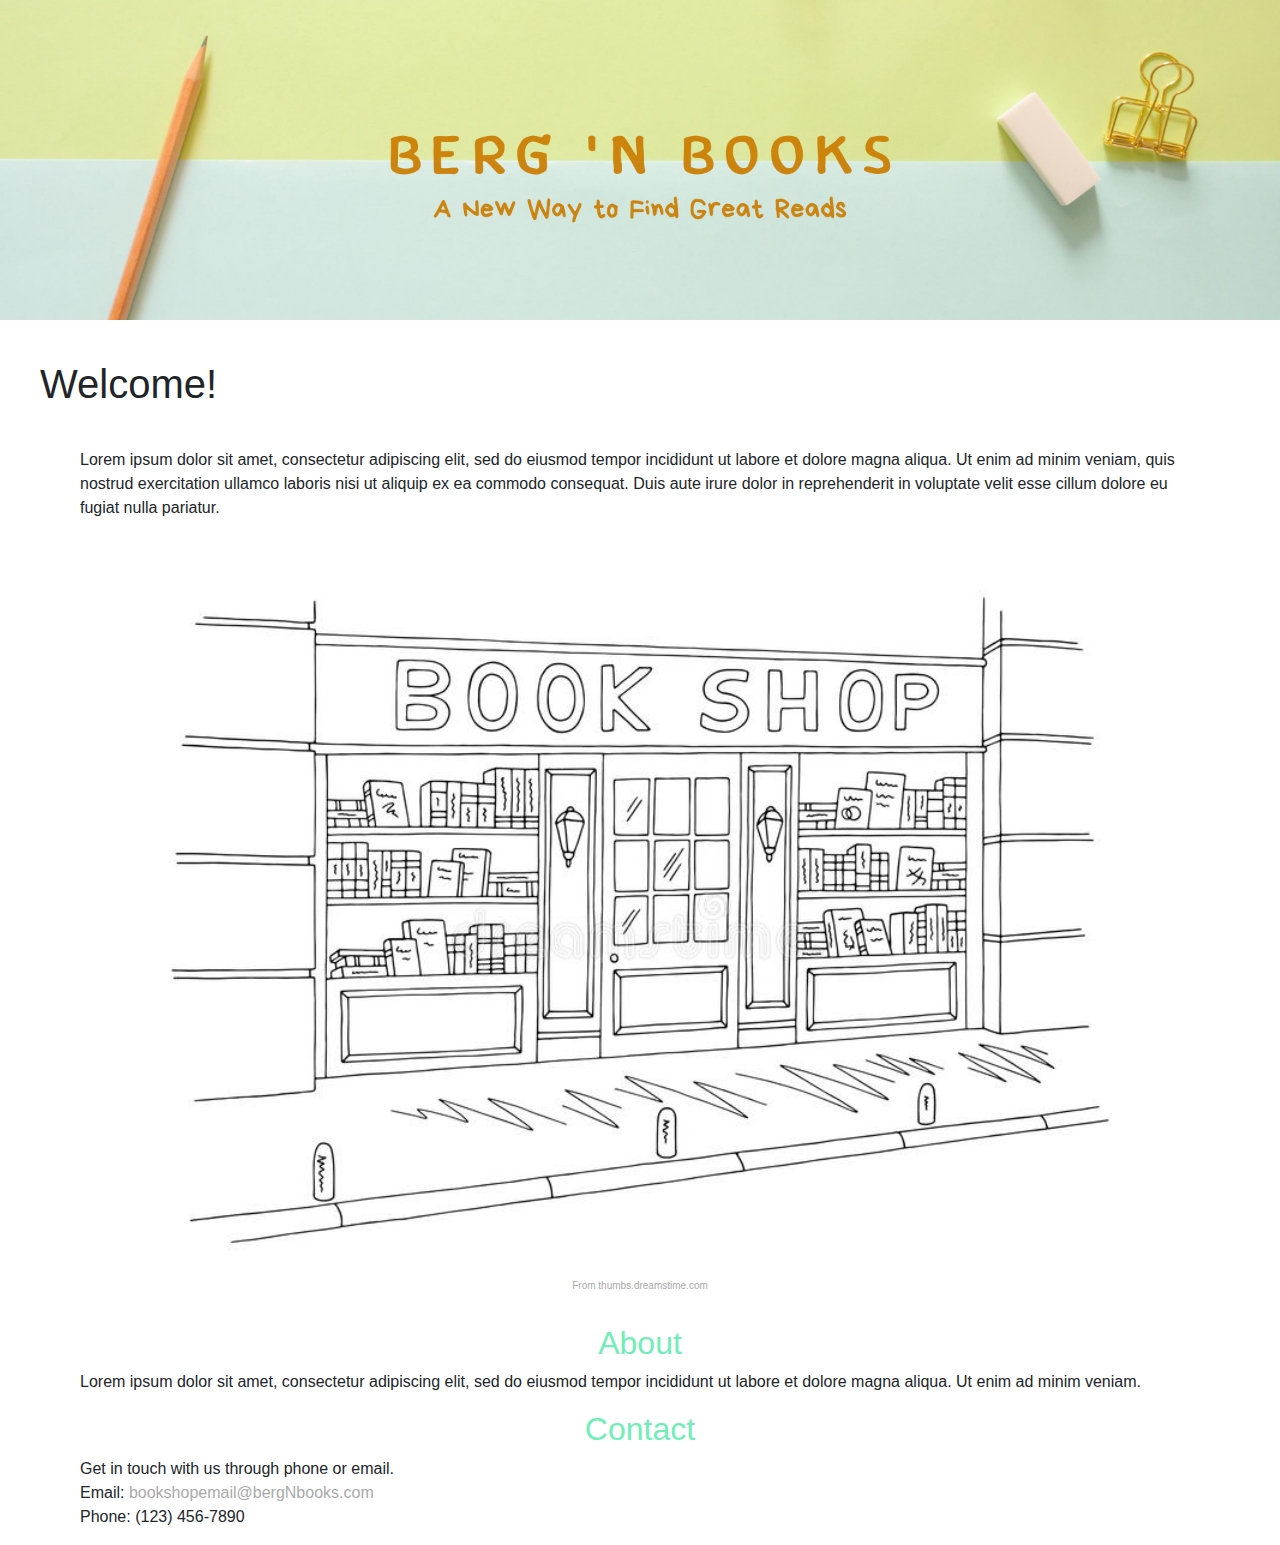
==== public/index.html @ 3354e103 "Create pages & Files" ====
<!doctype html>
<html lang="en">
  <head>
    <!-- Required meta tags -->
    <meta charset="utf-8">
    <meta name="viewport" content="width=device-width, initial-scale=1, shrink-to-fit=no">

    <!-- CSS -->
    <link rel="stylesheet" href="https://stackpath.bootstrapcdn.com/bootstrap/4.5.2/css/bootstrap.min.css" integrity="sha384-JcKb8q3iqJ61gNV9KGb8thSsNjpSL0n8PARn9HuZOnIxN0hoP+VmmDGMN5t9UJ0Z" crossorigin="anonymous">

    <link rel="stylesheet" href="css\sheet1.css">

    <title>Home Index</title>
  </head>
  <body>
    <img class=banner src="img\headerimg.png" alt="Berg 'N Books Header Image" width="100%">

<h1> Welcome!</h1>
<p> Lorem ipsum dolor sit amet, consectetur adipiscing elit, sed do eiusmod tempor incididunt ut labore et dolore magna aliqua. Ut enim ad minim veniam, quis nostrud exercitation ullamco laboris nisi ut aliquip ex ea commodo consequat. Duis aute irure dolor in reprehenderit in voluptate velit esse cillum dolore eu fugiat nulla pariatur.
</p>
<br>
  <div id=bookshop>
    <img src="img\bookshop.png" alt="picture of book shop sketch"  width="75%"<a href="https://thumbs.dreamstime.com/b/book-shop-store-exterior-graphic-black-white-sketch-illustration-book-shop-store-exterior-graphic-black-white-sketch-illustration-118760020.jpg"></a>
    <br>
    <h6> From <a href="https://thumbs.dreamstime.com/b/book-shop-store-exterior-graphic-black-white-sketch-illustration-book-shop-store-exterior-graphic-black-white-sketch-illustration-118760020.jpg"> thumbs.dreamstime.com </a>
  </div>

<br>
<h2> About</h2>
<p> Lorem ipsum dolor sit amet, consectetur adipiscing elit, sed do eiusmod tempor incididunt ut labore et dolore magna aliqua. Ut enim ad minim veniam.
</p>
<!-- NOTE: contact section -->
<h2> Contact</h2>
<p> Get in touch with us through phone or email. <br>
  Email: <a href="bookshopemail@bergNbooks.com?subject = Note to the Book Store = Message"> bookshopemail@bergNbooks.com </a>
  <br>
Phone: (123) 456-7890






    <!-- Optional JavaScript -->
    <!-- jQuery first, then Popper.js, then Bootstrap JS -->
    <script src="https://code.jquery.com/jquery-3.5.1.slim.min.js" integrity="sha384-DfXdz2htPH0lsSSs5nCTpuj/zy4C+OGpamoFVy38MVBnE+IbbVYUew+OrCXaRkfj" crossorigin="anonymous"></script>
    <script src="https://cdn.jsdelivr.net/npm/popper.js@1.16.1/dist/umd/popper.min.js" integrity="sha384-9/reFTGAW83EW2RDu2S0VKaIzap3H66lZH81PoYlFhbGU+6BZp6G7niu735Sk7lN" crossorigin="anonymous"></script>
    <script src="https://stackpath.bootstrapcdn.com/bootstrap/4.5.2/js/bootstrap.min.js" integrity="sha384-B4gt1jrGC7Jh4AgTPSdUtOBvfO8shuf57BaghqFfPlYxofvL8/KUEfYiJOMMV+rV" crossorigin="anonymous"></script>
  </body>
</html>
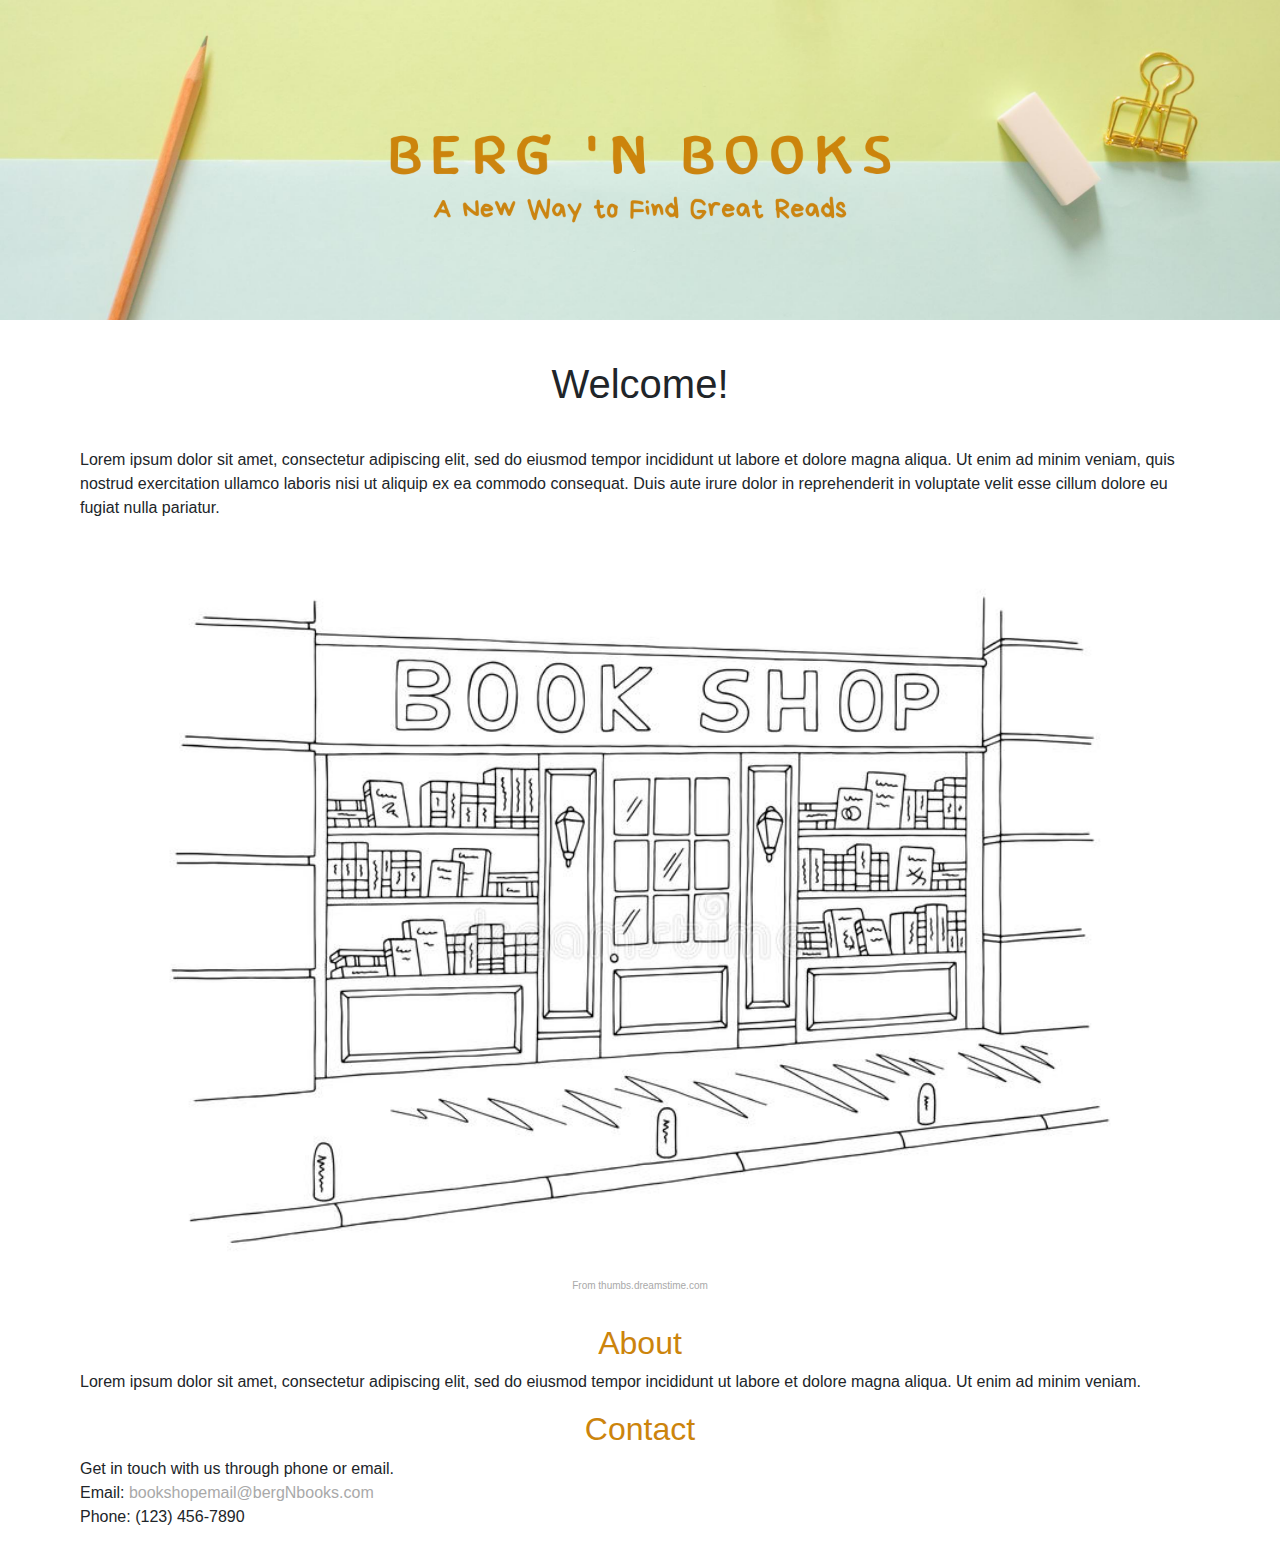
==== commit 92b7169e: "Table Page" ====
--- a/public/index.html
+++ b/public/index.html
@@ -13,7 +13,7 @@
     <title>Home Index</title>
   </head>
   <body>
-    <img class=banner src="img\headerimg.png" alt="Berg 'N Books Header Image" width="100%">
+    <img class=topbanner src="img\headerimg.png" alt="Berg 'N Books Header Image">
 
 <h1> Welcome!</h1>
 <p> Lorem ipsum dolor sit amet, consectetur adipiscing elit, sed do eiusmod tempor incididunt ut labore et dolore magna aliqua. Ut enim ad minim veniam, quis nostrud exercitation ullamco laboris nisi ut aliquip ex ea commodo consequat. Duis aute irure dolor in reprehenderit in voluptate velit esse cillum dolore eu fugiat nulla pariatur.
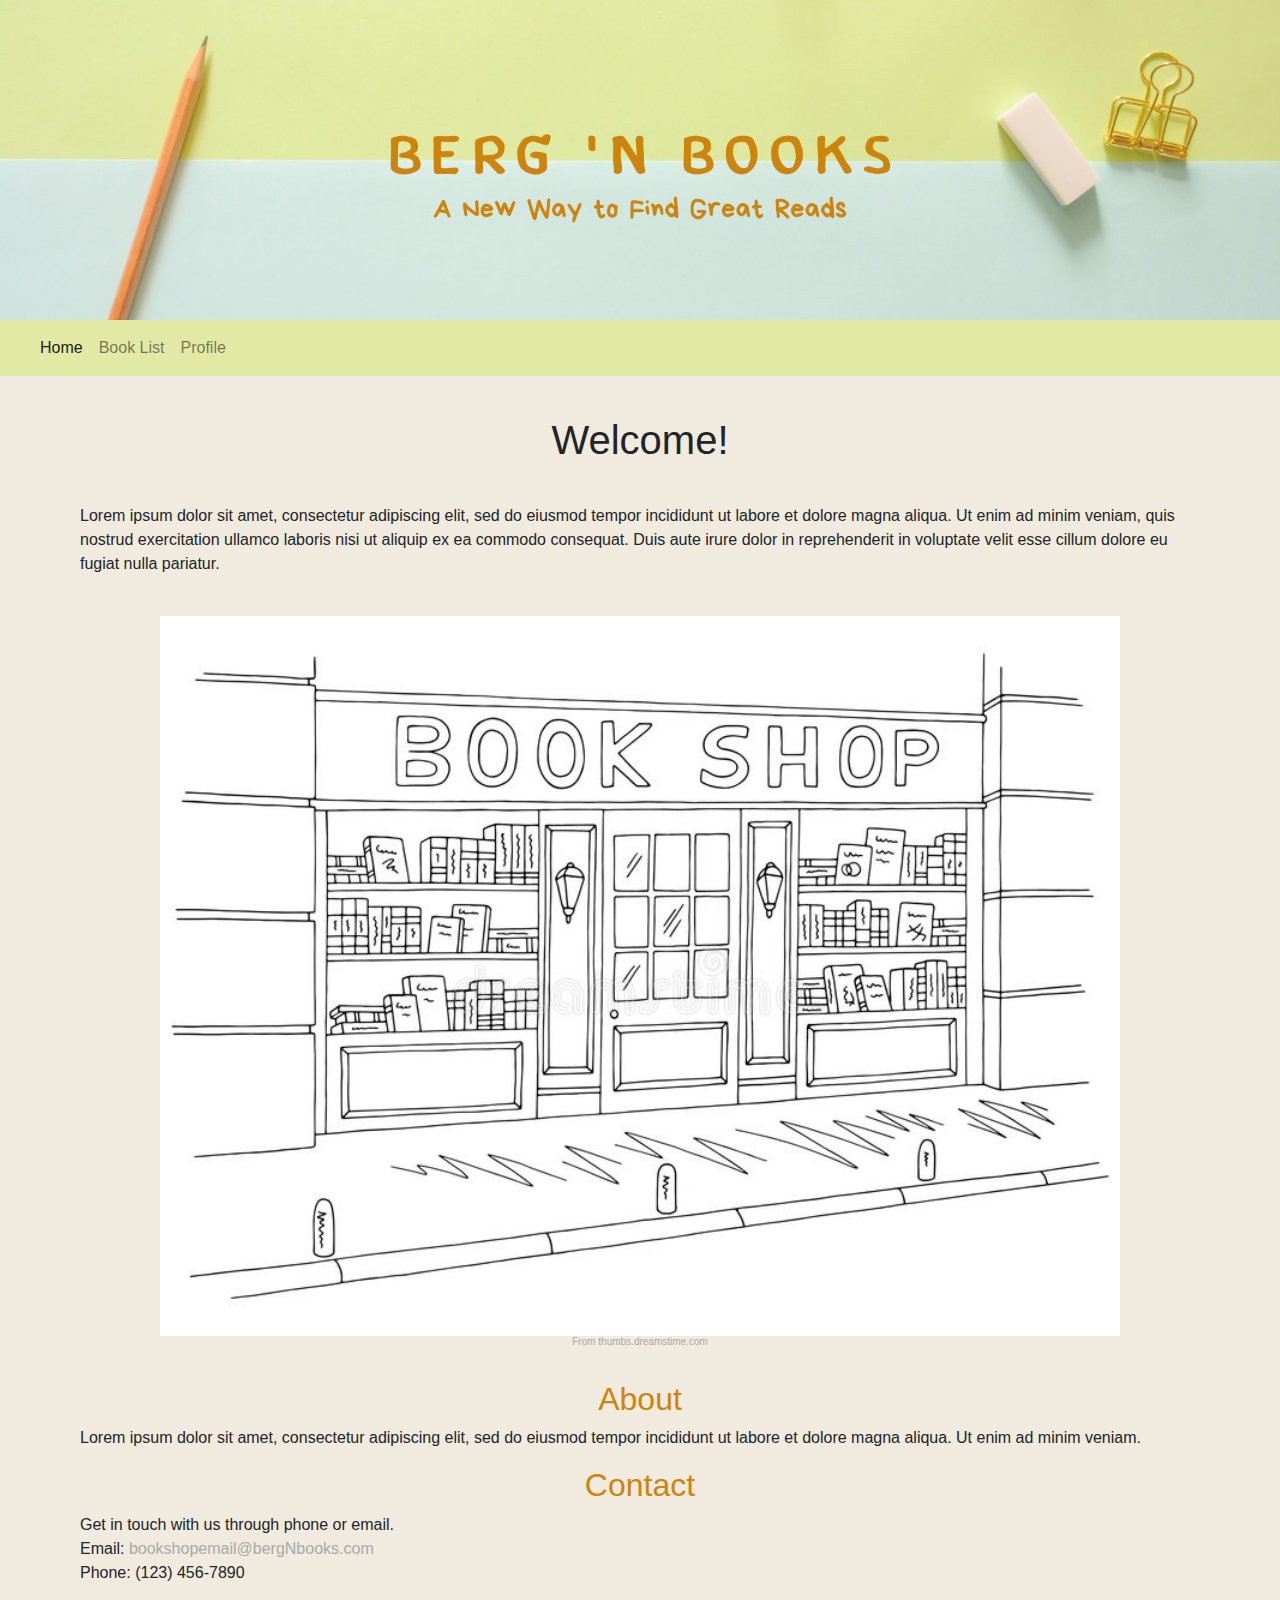
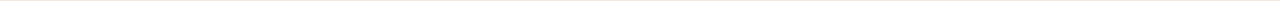
==== commit 74e35bf7: "Finish Form on table page" ====
--- a/public/index.html
+++ b/public/index.html
@@ -14,6 +14,27 @@
   </head>
   <body>
     <img class=topbanner src="img\headerimg.png" alt="Berg 'N Books Header Image">
+
+<!-- NOTE: Navigation -->
+<nav class="navbar navbar-expand-lg navbar-light ">
+  <a class="navbar-brand" href="#"></a>
+  <button class="navbar-toggler" type="button" data-toggle="collapse" data-target="#navbarNav" aria-controls="navbarNav" aria-expanded="false" aria-label="Toggle navigation">
+    <span class="navbar-toggler-icon"></span>
+  </button>
+  <div class="collapse navbar-collapse" id="navbarNav">
+    <ul class="navbar-nav">
+      <li class="nav-item active">
+        <a class="nav-link" href="public\index.html">Home <span class="sr-only">(current)</span></a>
+      </li>
+      <li class="nav-item">
+        <a class="nav-link" href="public\table.html">Book List</a>
+      </li>
+      <li class="nav-item">
+        <a class="nav-link" href="public\user.html">Profile</a>
+      </li>
+    </ul>
+  </div>
+</nav>
 
 <h1> Welcome!</h1>
 <p> Lorem ipsum dolor sit amet, consectetur adipiscing elit, sed do eiusmod tempor incididunt ut labore et dolore magna aliqua. Ut enim ad minim veniam, quis nostrud exercitation ullamco laboris nisi ut aliquip ex ea commodo consequat. Duis aute irure dolor in reprehenderit in voluptate velit esse cillum dolore eu fugiat nulla pariatur.
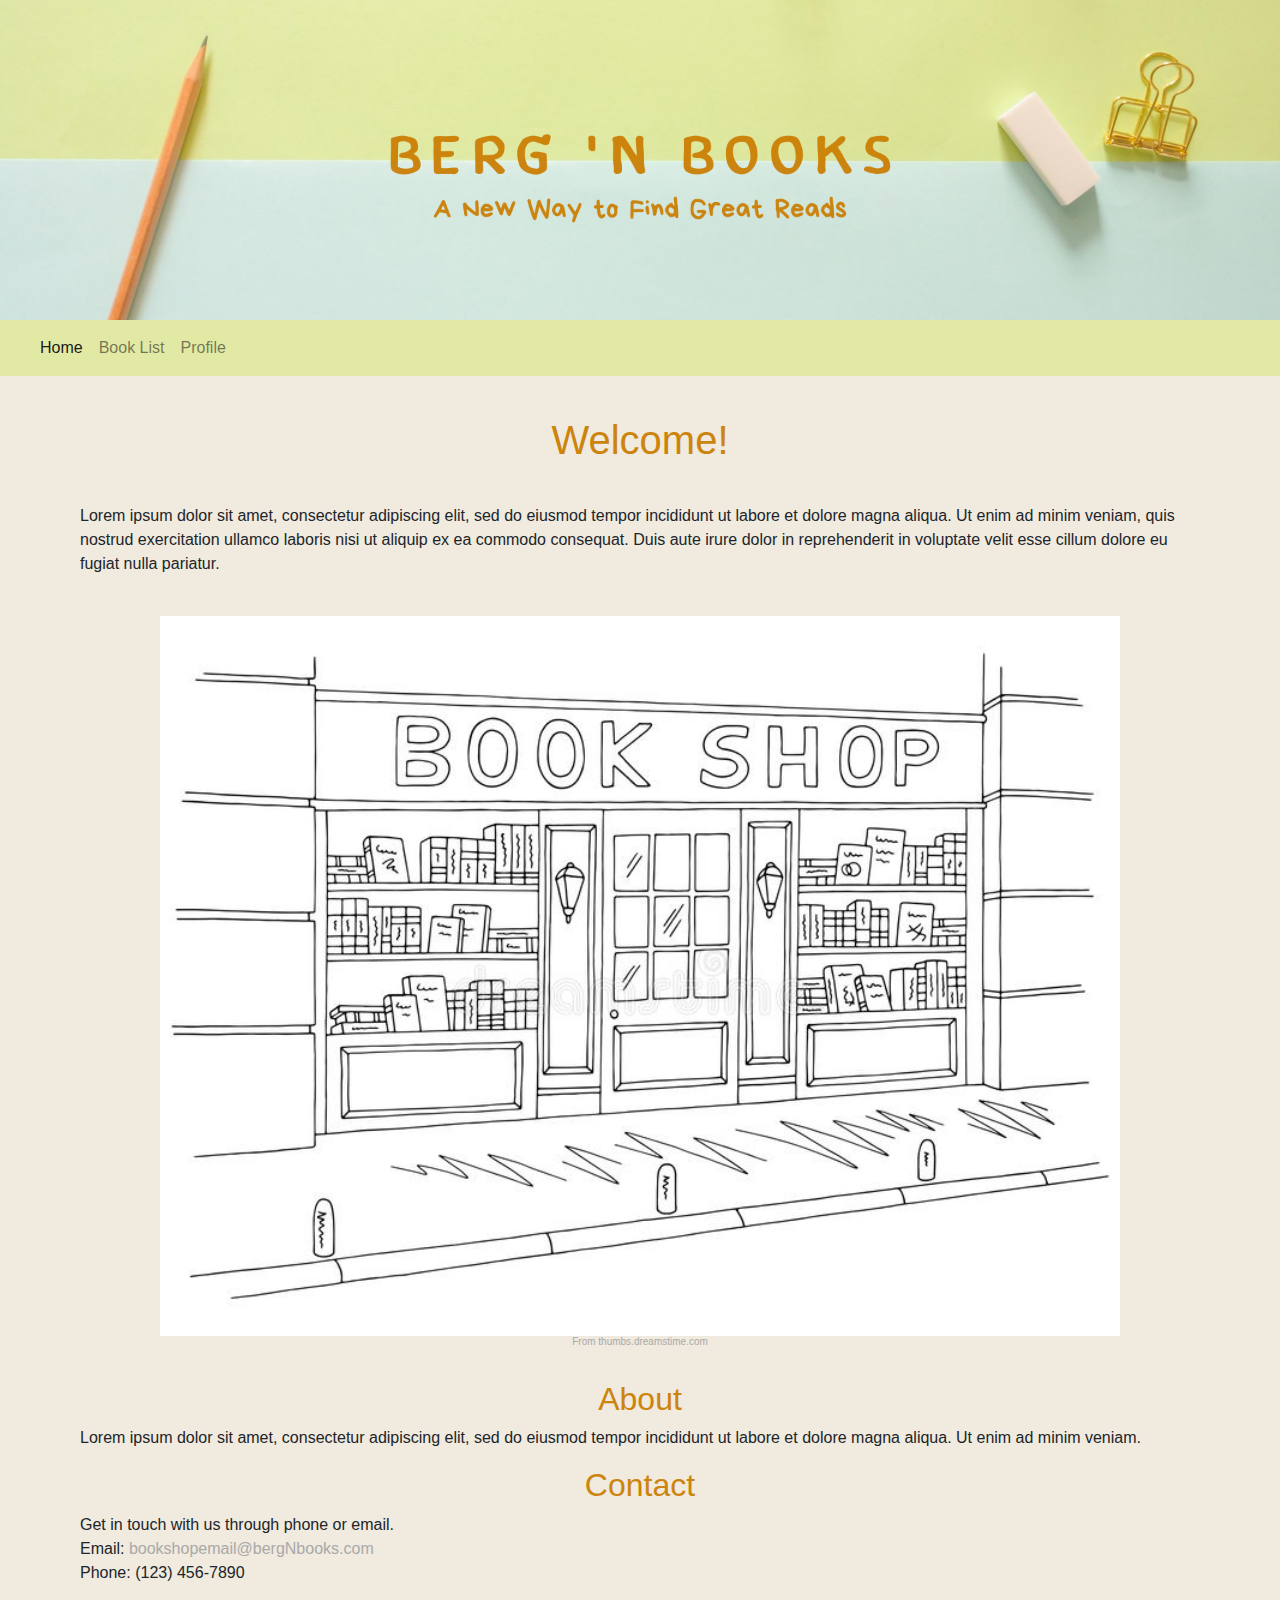
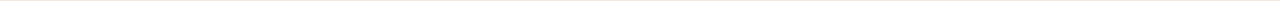
==== commit 2caa5906: "Add Profile" ====
--- a/public/index.html
+++ b/public/index.html
@@ -53,7 +53,7 @@
 <!-- NOTE: contact section -->
 <h2> Contact</h2>
 <p> Get in touch with us through phone or email. <br>
-  Email: <a href="bookshopemail@bergNbooks.com?subject = Note to the Book Store = Message"> bookshopemail@bergNbooks.com </a>
+  Email: <a href="mailto:bookshopemail@bergNbooks.com?subject=Note%20to%20the%20Bookstore"> bookshopemail@bergNbooks.com </a>
   <br>
 Phone: (123) 456-7890
 
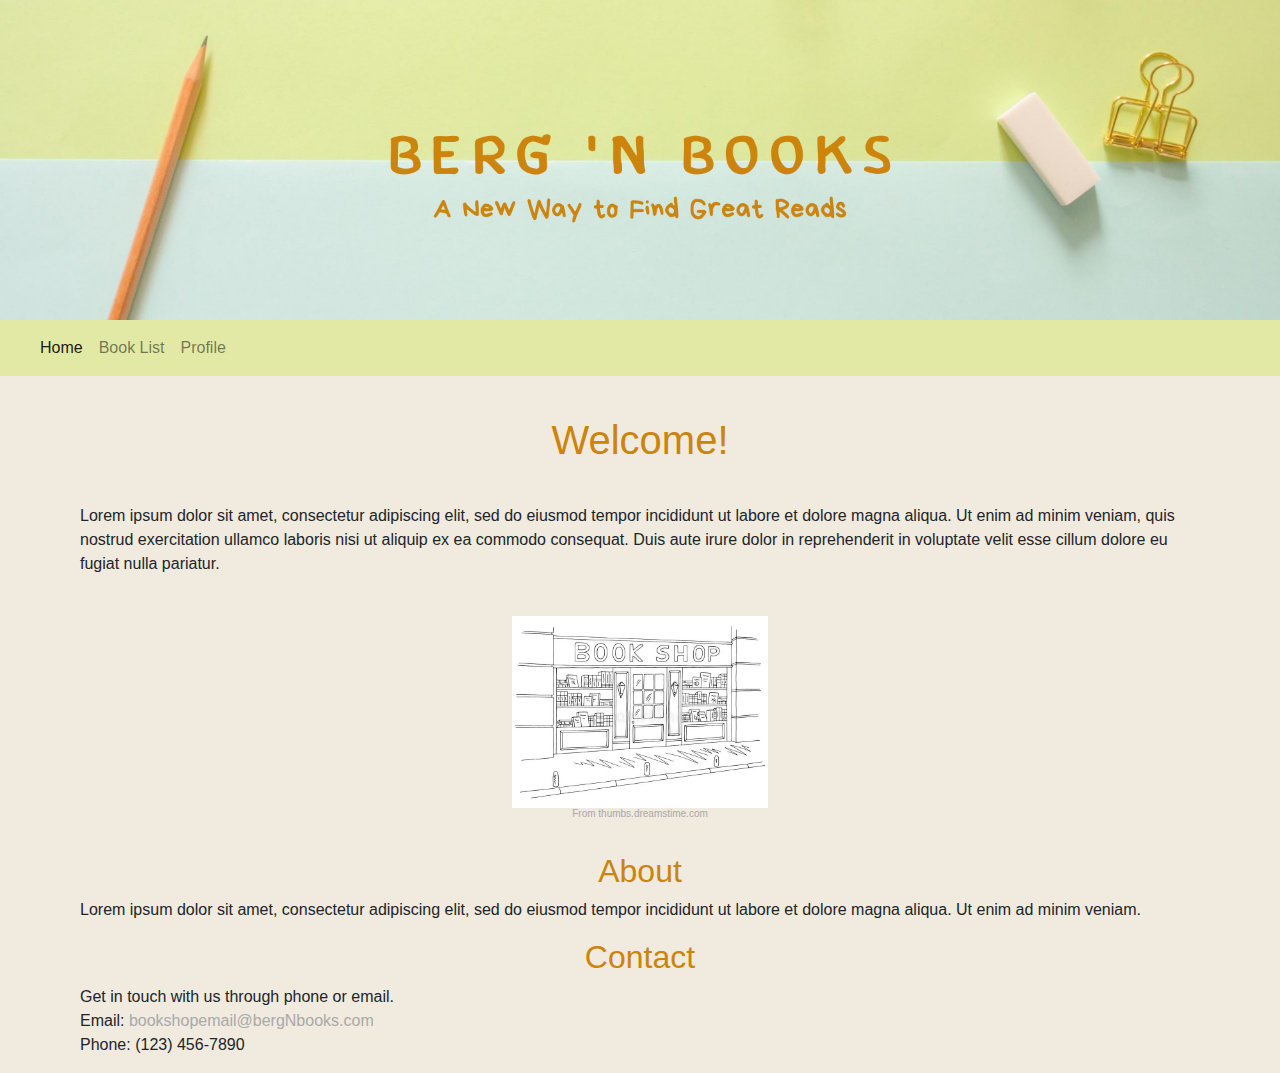
==== commit ef542a7e: "thumbnail pictures" ====
--- a/public/index.html
+++ b/public/index.html
@@ -24,13 +24,13 @@
   <div class="collapse navbar-collapse" id="navbarNav">
     <ul class="navbar-nav">
       <li class="nav-item active">
-        <a class="nav-link" href="public\index.html">Home <span class="sr-only">(current)</span></a>
+        <a class="nav-link" href="index.html">Home <span class="sr-only">(current)</span></a>
       </li>
       <li class="nav-item">
-        <a class="nav-link" href="public\table.html">Book List</a>
+        <a class="nav-link" href="table.html">Book List</a>
       </li>
       <li class="nav-item">
-        <a class="nav-link" href="public\user.html">Profile</a>
+        <a class="nav-link" href="user.html">Profile</a>
       </li>
     </ul>
   </div>
@@ -41,8 +41,8 @@
 </p>
 <br>
   <div id=bookshop>
-    <img src="img\bookshop.png" alt="picture of book shop sketch"  width="75%"<a href="https://thumbs.dreamstime.com/b/book-shop-store-exterior-graphic-black-white-sketch-illustration-book-shop-store-exterior-graphic-black-white-sketch-illustration-118760020.jpg"></a>
-    <br>
+<a href="img\bookshop.png"  target="_blank"> <img src="img\bookshop.png" width=20%> </a>
+<br>
     <h6> From <a href="https://thumbs.dreamstime.com/b/book-shop-store-exterior-graphic-black-white-sketch-illustration-book-shop-store-exterior-graphic-black-white-sketch-illustration-118760020.jpg"> thumbs.dreamstime.com </a>
   </div>
 
